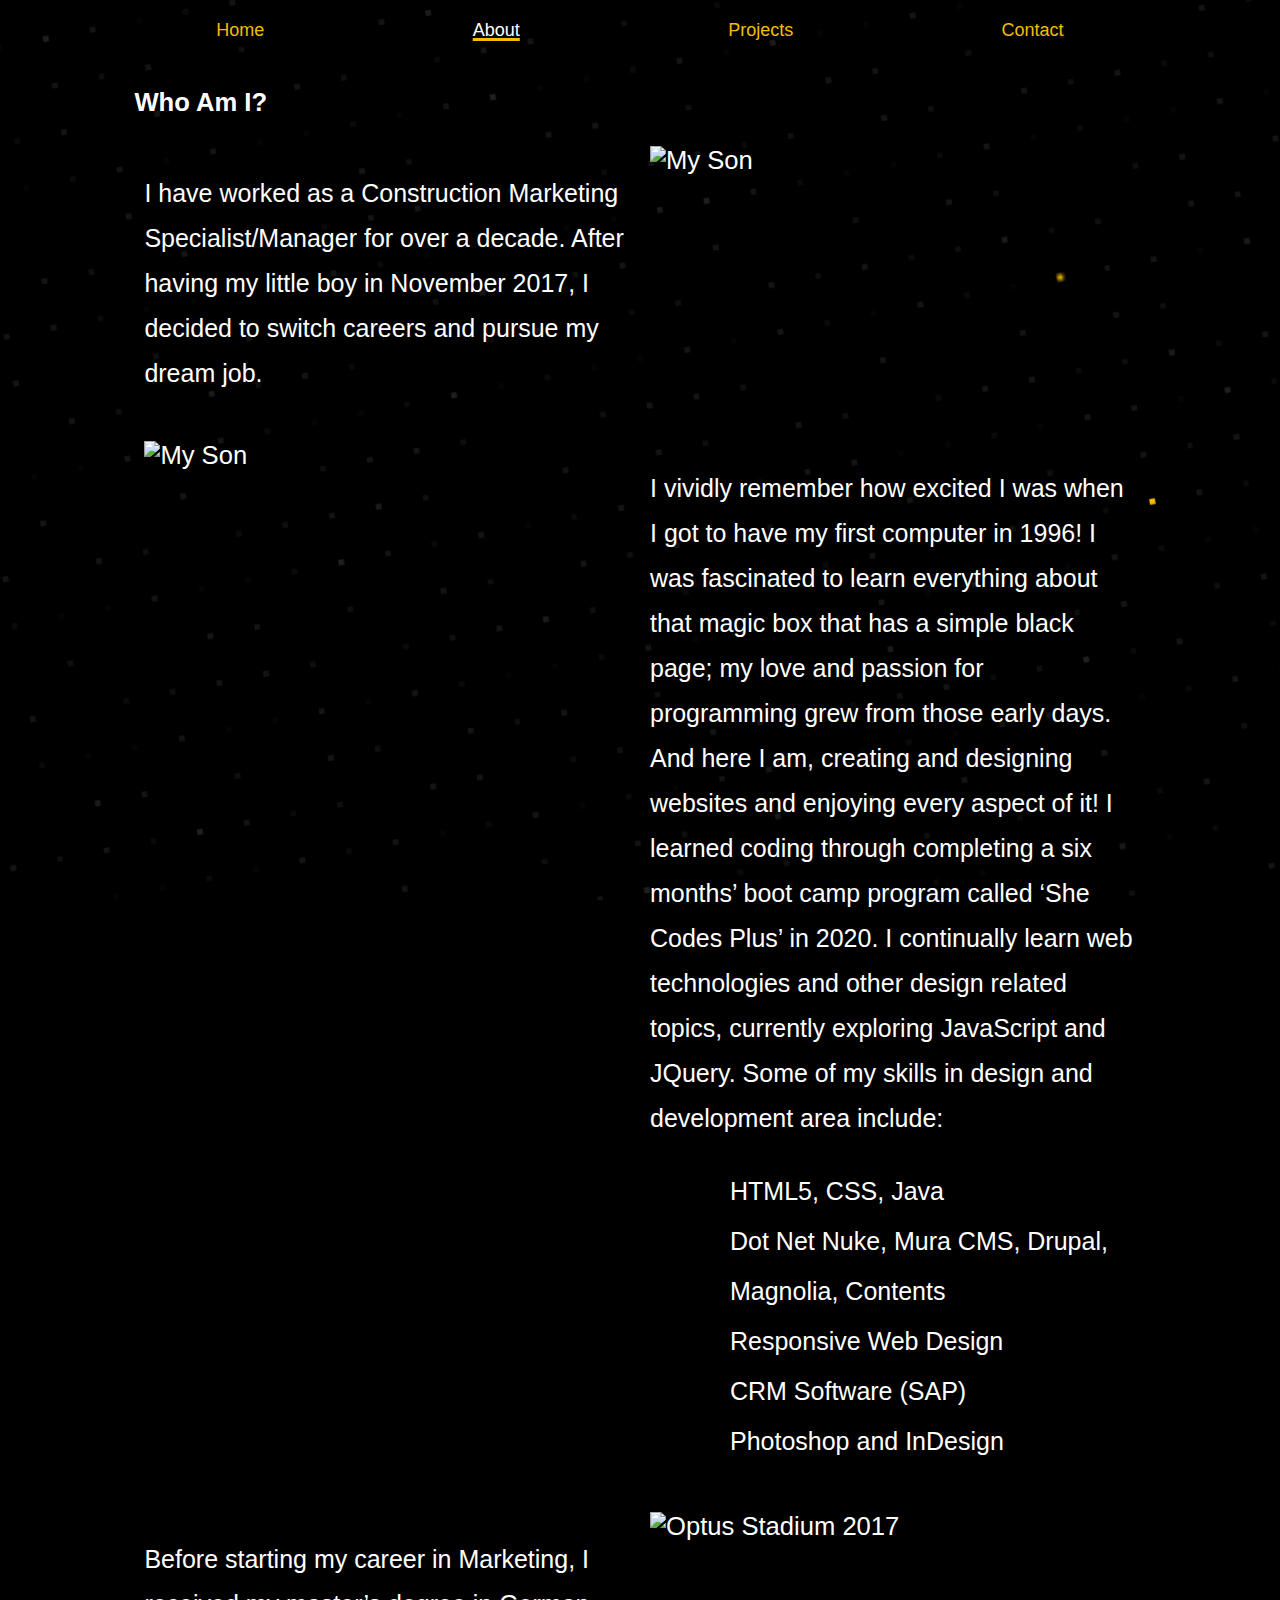
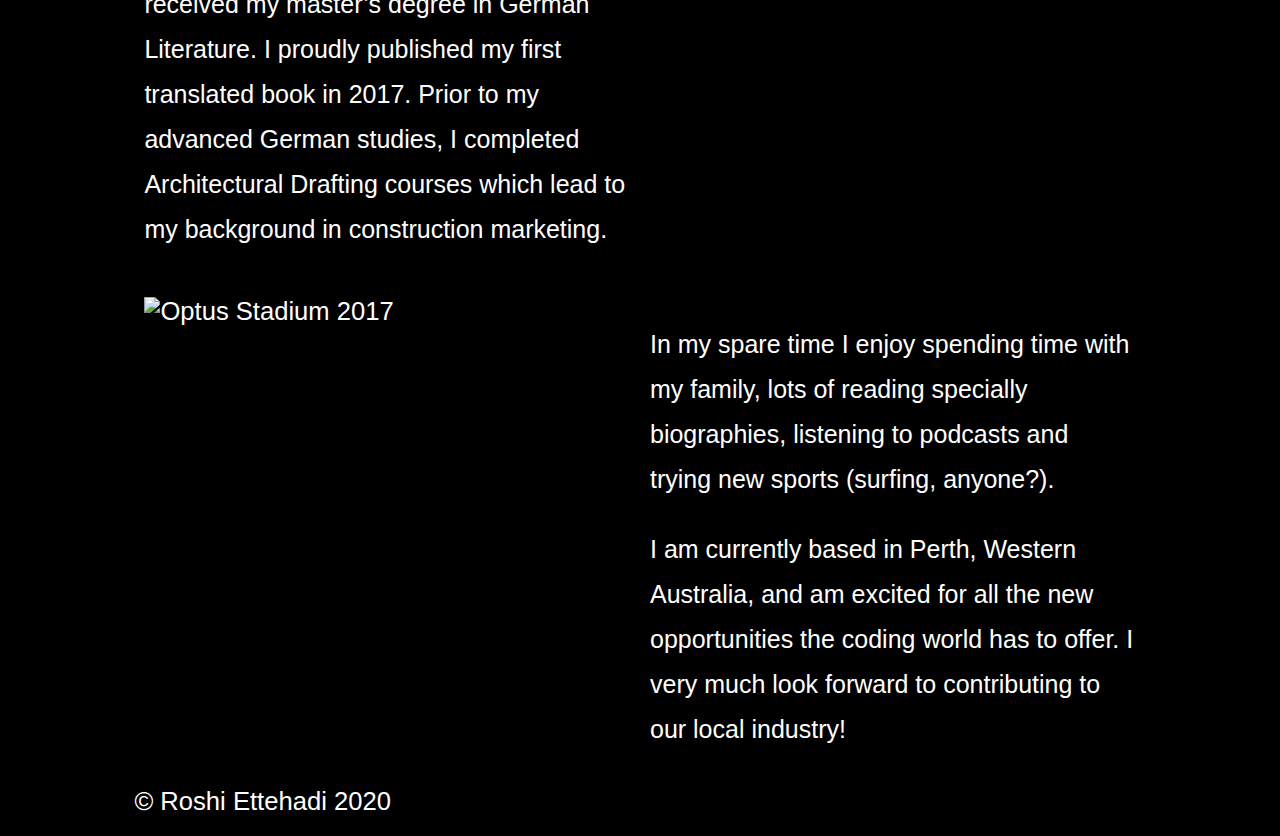
==== About Me.html @ 468868c0 "footer" ====
<!doctype html>

<html lang="en">
    <head>
        <title>About Me</title>
        <meta charset="utf-8">
        <meta name="viewport" content="width=device-width, initial-scale=1.0">
        <meta name="Keywords" content="HTML, CSS, Webdesign, Roshi, Ettehadi, Roshanak, Roshi Ettehadi">
        <meta name="author"content="Roshi Ettehadi">
        <meta name="About Me" content="About Me">
        <link rel="stylesheet" href="styles.css">
        <link href="https://fonts.googleapis.com/css2?family=Open+Sans:ital@1&display=swap" rel="stylesheet">
        <link rel="shortcut icon" type="image/png" href="images/Favicon.png">
    </head>
    <body>
                <div class="topnav">
                    <a href="index.html">Home</a>
                    <a id="underline" class="active" href="About Me.html">About</a>
                    <a href="Projects.html">Projects</a>
                    <a href="Contact.html">Contact</a>
                </div>
        <div id="Wrapper2">
            <h4> Who Am I?</h4>
            <div class="row">
                <div class="column">
                <p style="line-height: 1.8em;">I have worked as a Construction Marketing Specialist/Manager for over a decade. After having my little boy in November 2017, I decided to switch careers and pursue my dream job.</p>
                </div>
                <div class="column">
                    <img id="images" src="images/RandD.png" alt="My Son">
                </div>
            </div>
            <div class="row" id="reverse">
                <div class="column">
                    <p style="line-height: 1.8em;">I vividly remember how excited I was when I got to have my first computer in 1996! I was fascinated to learn everything about that magic box that has a simple black page; my love and passion for programming grew from those early days. And here I am, creating and designing websites and enjoying every aspect of it!  
                        I learned coding through completing a six months’ boot camp program called ‘She Codes Plus’ in 2020. I continually learn web technologies and other design related topics, currently exploring JavaScript and JQuery. Some of my skills in design and development area include:
                        <ul>
                            <ol>HTML5, CSS, Java </ol>
                            <ol>Dot Net Nuke, Mura CMS, Drupal, Magnolia, Contents</ol>
                            <ol>Responsive Web Design</ol>
                            <ol>CRM Software (SAP)</ol>
                            <ol>Photoshop and InDesign</ol>
                        </ul>
                    </p>
                </div>
                        <div class="column">
                            <img id="images" src="images/Jobsite.png" alt="My Son">
                        </div>
            </div>
                <div class="row">
                    <div class="column">
                    <p style="line-height: 1.8em;"> Before starting my career in Marketing, I received my master’s degree in German Literature. I proudly published my first translated book in 2017. Prior to my advanced German studies, I completed Architectural Drafting courses which lead to my background in construction marketing.</p>
                    </div>
                    <div class="column">    
                    <img id="images" src="images/Jobsite.png" alt="Optus Stadium 2017">
                    </div>
                </div>
                <div class="row" id="reverse">
                    <div class="column">
                        <p style="line-height: 1.8em;">In my spare time I enjoy spending time with my family, lots of reading specially biographies, listening to podcasts and trying new sports (surfing, anyone?).
                        </p>
                        <p style="line-height: 1.8em;">I am currently based in Perth, Western Australia, and am excited for all the new opportunities the coding world has to offer. I very much look forward to contributing to our local industry!
                        </p>
                    </div>
                    <div class="column">
                        <img id="images" src="images/Jobsite.png" alt="Optus Stadium 2017">
                    </div>
        </div>
        <footer>
        © Roshi Ettehadi 2020
        </footer>
    </body>            
</html>
---- styles.css ----
html {
  height: 100%;
  font-size: 2vw;
}

body {
  background-color: #000000;
  background-image: url("data:image/svg+xml,%3Csvg xmlns='http://www.w3.org/2000/svg' viewBox='0 0 2000 1500'%3E%3Cdefs%3E%3Crect stroke='%23000000' stroke-width='0.88' width='1' height='1' id='s'/%3E%3Cpattern id='a' width='3' height='3' patternUnits='userSpaceOnUse' patternTransform='rotate(169 1000 750) scale(74.25) translate(-986.53 -739.9)'%3E%3Cuse fill='%23050505' href='%23s' y='2'/%3E%3Cuse fill='%23050505' href='%23s' x='1' y='2'/%3E%3Cuse fill='%230a0a0a' href='%23s' x='2' y='2'/%3E%3Cuse fill='%230a0a0a' href='%23s'/%3E%3Cuse fill='%230f0f0f' href='%23s' x='2'/%3E%3Cuse fill='%230f0f0f' href='%23s' x='1' y='1'/%3E%3C/pattern%3E%3Cpattern id='b' width='7' height='11' patternUnits='userSpaceOnUse' patternTransform='rotate(169 1000 750) scale(74.25) translate(-986.53 -739.9)'%3E%3Cg fill='%23141414'%3E%3Cuse href='%23s'/%3E%3Cuse href='%23s' y='5' /%3E%3Cuse href='%23s' x='1' y='10'/%3E%3Cuse href='%23s' x='2' y='1'/%3E%3Cuse href='%23s' x='2' y='4'/%3E%3Cuse href='%23s' x='3' y='8'/%3E%3Cuse href='%23s' x='4' y='3'/%3E%3Cuse href='%23s' x='4' y='7'/%3E%3Cuse href='%23s' x='5' y='2'/%3E%3Cuse href='%23s' x='5' y='6'/%3E%3Cuse href='%23s' x='6' y='9'/%3E%3C/g%3E%3C/pattern%3E%3Cpattern id='h' width='5' height='13' patternUnits='userSpaceOnUse' patternTransform='rotate(169 1000 750) scale(74.25) translate(-986.53 -739.9)'%3E%3Cg fill='%23141414'%3E%3Cuse href='%23s' y='5'/%3E%3Cuse href='%23s' y='8'/%3E%3Cuse href='%23s' x='1' y='1'/%3E%3Cuse href='%23s' x='1' y='9'/%3E%3Cuse href='%23s' x='1' y='12'/%3E%3Cuse href='%23s' x='2'/%3E%3Cuse href='%23s' x='2' y='4'/%3E%3Cuse href='%23s' x='3' y='2'/%3E%3Cuse href='%23s' x='3' y='6'/%3E%3Cuse href='%23s' x='3' y='11'/%3E%3Cuse href='%23s' x='4' y='3'/%3E%3Cuse href='%23s' x='4' y='7'/%3E%3Cuse href='%23s' x='4' y='10'/%3E%3C/g%3E%3C/pattern%3E%3Cpattern id='c' width='17' height='13' patternUnits='userSpaceOnUse' patternTransform='rotate(169 1000 750) scale(74.25) translate(-986.53 -739.9)'%3E%3Cg fill='%231a1a1a'%3E%3Cuse href='%23s' y='11'/%3E%3Cuse href='%23s' x='2' y='9'/%3E%3Cuse href='%23s' x='5' y='12'/%3E%3Cuse href='%23s' x='9' y='4'/%3E%3Cuse href='%23s' x='12' y='1'/%3E%3Cuse href='%23s' x='16' y='6'/%3E%3C/g%3E%3C/pattern%3E%3Cpattern id='d' width='19' height='17' patternUnits='userSpaceOnUse' patternTransform='rotate(169 1000 750) scale(74.25) translate(-986.53 -739.9)'%3E%3Cg fill='%23000000'%3E%3Cuse href='%23s' y='9'/%3E%3Cuse href='%23s' x='16' y='5'/%3E%3Cuse href='%23s' x='14' y='2'/%3E%3Cuse href='%23s' x='11' y='11'/%3E%3Cuse href='%23s' x='6' y='14'/%3E%3C/g%3E%3Cg fill='%231f1f1f'%3E%3Cuse href='%23s' x='3' y='13'/%3E%3Cuse href='%23s' x='9' y='7'/%3E%3Cuse href='%23s' x='13' y='10'/%3E%3Cuse href='%23s' x='15' y='4'/%3E%3Cuse href='%23s' x='18' y='1'/%3E%3C/g%3E%3C/pattern%3E%3Cpattern id='e' width='47' height='53' patternUnits='userSpaceOnUse' patternTransform='rotate(169 1000 750) scale(74.25) translate(-986.53 -739.9)'%3E%3Cg fill='%23f4bd00'%3E%3Cuse href='%23s' x='2' y='5'/%3E%3Cuse href='%23s' x='16' y='38'/%3E%3Cuse href='%23s' x='46' y='42'/%3E%3Cuse href='%23s' x='29' y='20'/%3E%3C/g%3E%3C/pattern%3E%3Cpattern id='f' width='59' height='71' patternUnits='userSpaceOnUse' patternTransform='rotate(169 1000 750) scale(74.25) translate(-986.53 -739.9)'%3E%3Cg fill='%23f4bd00'%3E%3Cuse href='%23s' x='33' y='13'/%3E%3Cuse href='%23s' x='27' y='54'/%3E%3Cuse href='%23s' x='55' y='55'/%3E%3C/g%3E%3C/pattern%3E%3Cpattern id='g' width='139' height='97' patternUnits='userSpaceOnUse' patternTransform='rotate(169 1000 750) scale(74.25) translate(-986.53 -739.9)'%3E%3Cg fill='%23f4bd00'%3E%3Cuse href='%23s' x='11' y='8'/%3E%3Cuse href='%23s' x='51' y='13'/%3E%3Cuse href='%23s' x='17' y='73'/%3E%3Cuse href='%23s' x='99' y='57'/%3E%3C/g%3E%3C/pattern%3E%3C/defs%3E%3Crect fill='url(%23a)' width='100%25' height='100%25'/%3E%3Crect fill='url(%23b)' width='100%25' height='100%25'/%3E%3Crect fill='url(%23h)' width='100%25' height='100%25'/%3E%3Crect fill='url(%23c)' width='100%25' height='100%25'/%3E%3Crect fill='url(%23d)' width='100%25' height='100%25'/%3E%3Crect fill='url(%23e)' width='100%25' height='100%25'/%3E%3Crect fill='url(%23f)' width='100%25' height='100%25'/%3E%3Crect fill='url(%23g)' width='100%25' height='100%25'/%3E%3C/svg%3E");
  background-attachment: fixed;
  background-size: cover;
  font-family: sans-serif;
  color: #ffffff;
  margin-top: auto;
  padding-bottom: 20px;
}
.topnav {
  display: flex;
  flex-direction: row;
  justify-content: space-evenly;
  font-size: 2em;
  margin-top: 20px;
  margin-bottom: 20px;
  width: 100%;
}

.topnav {
  overflow: hidden;
}

.topnav a {
  color: #f4bd00;
  text-decoration: none;
  font-size: 1em;
}
.topnav a:hover {
  color: #ffffff;
}

.topnav .active {
  color: #ffffff;
}

h1 {
  font-size: 6em;
  margin-top: 0.4em;
  margin-bottom: 0.4em;
  line-height: 1;
}

h2 {
  font-size: 4em;
  margin-top: 0.4em;
  margin-bottom: 0.4em;
  line-height: 1;
}

h4 {
  font-size: 3em;
  margin-top: 1.9em;
  margin-bottom: 0.4em;
  line-height: 1;
}

#portraitimage {
  width: 340px;
  height: 500px;
}

#underline {
  text-decoration-line: underline;
  text-decoration-style: solid;
  text-decoration-color: #f4bd00;
  text-decoration-thickness: 20%;
}

#headertext {
  text-align: center;
}

#Aboutme {
  margin-left: 200px;
  text-align: left;
  margin-right: 180px;
  font-size: 18px;
}

#footer1 {
  /* background-color: #000000; */
  font-family: Arial, Helvetica, sans-serif;
  color: #ffffff;
  justify-content: space-between;
  font-size: 1.2em;
  bottom: 0px;
  position: fixed;
  /* margin: 20px 0px 20px; */
  width: 100%;
  text-align: center;
  display: flex;
  position: fixed;
  padding: 0.75rem;
  bottom: 0;
}

body #Wrapper {
  display: flex;
  flex-direction: column-reverse;
  width: 100%;
  text-align: center;
  position: fixed;
}

body #Wrapper2 {
  width: 80%;
  text-align: left;
  margin-left: 10%;
  padding-right: 40px;
}

body #Wrapper3 {
  width: 80%;
  text-align: left;
  margin-left: 10%;
  padding-right: 40px;
}

.column {
  flex: 100%;
  padding: 10px;
  height: auto;
}

p {
  font-size: 14px;
}
.row {
  display: flex;
  flex-direction: column-reverse;
  clear: both;
}
#images {
  width: 180px;
  margin-left: 50px;
}
ol {
  font-size: 14px;
  line-height: 1.5em;
}

#projects {
  width: 290px;
}

@media only screen and (min-width: 767px) {
  .topnav {
    font-size: 18px;
  }
  body #Wrapper3 {
    width: 80%;
    text-align: left;
    margin-left: 10%;
    padding-right: 40px;
  }
  .row {
    display: flex;
    flex-direction: row;
    clear: both;
  }
  h4 {
    font-size: 2.5em;
    margin-top: 1.9em;
    margin-bottom: 0.8em;
    line-height: 1;
  }
  body #Wrapper2 {
    width: 80%;
    text-align: left;
    margin-left: 10%;
    padding-right: 40px;
  }
  p {
    font-size: 23px;
  }
  ol {
    font-size: 23px;
    line-height: 1.8em;
  }
  #reverse {
    flex-direction: row-reverse;
  }
  body #Wrapper {
    display: flex;
    flex-direction: row;
    width: 90%;
    text-align: center;
    position: fixed;
    margin-left: 10%;
  }
  #portraitimage {
    width: 460px;
    height: 550px;
  }
  h1 {
    font-size: 3em;
    margin-top: 0.4em;
    margin-bottom: 0.4em;
    line-height: 1;
    text-align: left;
  }
  h2 {
    font-size: 2em;
    margin-top: 0.4em;
    margin-bottom: 0.4em;
    line-height: 1;
    text-align: left;
  }
  #images {
    width: 300px;
    margin-left: 0px;
  }

  #projects {
    width: 400px;
  }
}
@media only screen and (min-width: 1000px) {
  .topnav {
    font-size: 18px;
  }
  body #Wrapper3 {
    width: 100%;
    text-align: left;
    margin-left: 10%;
    padding-right: 40px;
  }
  .row {
    display: flex;
    flex-direction: row;
    clear: both;
  }
  h4 {
    font-size: 1em;
    margin-top: 1.9em;
    margin-bottom: 0.8em;
    line-height: 1;
  }
  body #Wrapper2 {
    width: 80%;
    text-align: left;
    margin-left: 10%;
    padding-right: 40px;
  }
  p {
    font-size: 25px;
  }
  ol {
    font-size: 25px;
    line-height: 2em;
  }
  #reverse {
    flex-direction: row-reverse;
  }
  body #Wrapper {
    display: flex;
    flex-direction: row;
    width: 90%;
    text-align: center;
    position: fixed;
    margin-left: 10%;
  }
  #portraitimage {
    width: 480px;
    height: 850px;
  }
  h1 {
    font-size: 3em;
    margin-top: 0.4em;
    margin-bottom: 0.4em;
    line-height: 1;
    text-align: left;
    margin-right: -10px;
  }
  h2 {
    font-size: 2em;
    margin-top: 0.4em;
    margin-bottom: 0.4em;
    line-height: 1;
    text-align: left;
    margin-right: -10px;
  }
  #images {
    width: 500px;
  }
  #projects {
    width: 450px;
  }
}
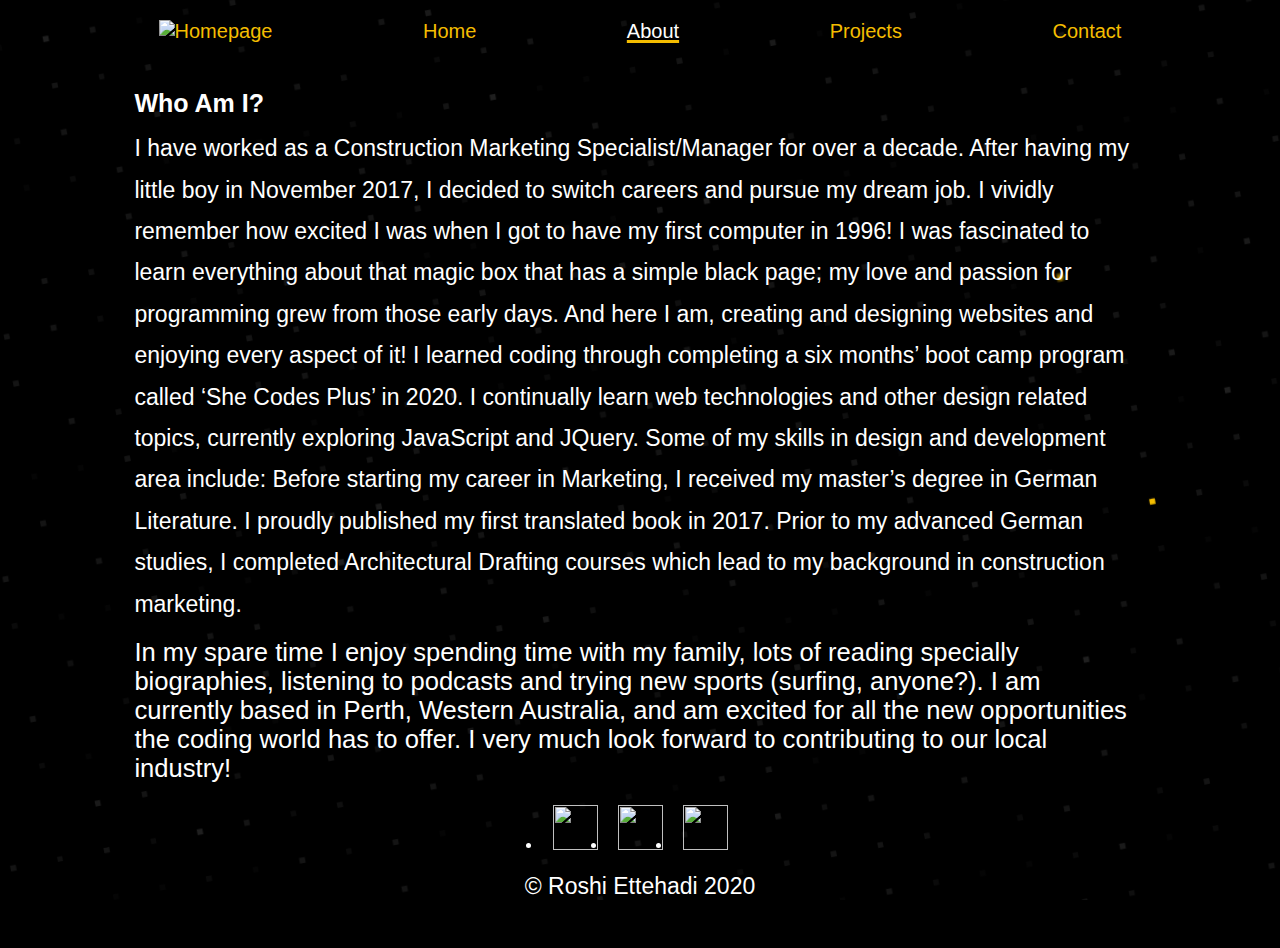
==== commit b7538ae2: "updated the bigger size media" ====
--- a/About Me.html
+++ b/About Me.html
@@ -13,60 +13,41 @@
         <link rel="shortcut icon" type="image/png" href="images/Favicon.png">
     </head>
     <body>
-                <div class="topnav">
-                    <a href="index.html">Home</a>
-                    <a id="underline" class="active" href="About Me.html">About</a>
-                    <a href="Projects.html">Projects</a>
-                    <a href="Contact.html">Contact</a>
-                </div>
-        <div id="Wrapper2">
+        <nav class="topnav">
+            <a href="index.html"><img id="logo" src="images/Roshi Logo.png" alt="Homepage">
+            </a>
+            <a href="index.html">Home</a>
+            <a id="underline" class="active" href="About Me.html">About</a>
+            <a href="Projects.html">Projects</a>
+            <a href="Contact.html">Contact</a>
+        </nav>
+        <div id="Wrapper1">
             <h4> Who Am I?</h4>
-            <div class="row">
-                <div class="column">
-                <p style="line-height: 1.8em;">I have worked as a Construction Marketing Specialist/Manager for over a decade. After having my little boy in November 2017, I decided to switch careers and pursue my dream job.</p>
-                </div>
-                <div class="column">
-                    <img id="images" src="images/RandD.png" alt="My Son">
-                </div>
-            </div>
-            <div class="row" id="reverse">
-                <div class="column">
-                    <p style="line-height: 1.8em;">I vividly remember how excited I was when I got to have my first computer in 1996! I was fascinated to learn everything about that magic box that has a simple black page; my love and passion for programming grew from those early days. And here I am, creating and designing websites and enjoying every aspect of it!  
-                        I learned coding through completing a six months’ boot camp program called ‘She Codes Plus’ in 2020. I continually learn web technologies and other design related topics, currently exploring JavaScript and JQuery. Some of my skills in design and development area include:
-                        <ul>
-                            <ol>HTML5, CSS, Java </ol>
-                            <ol>Dot Net Nuke, Mura CMS, Drupal, Magnolia, Contents</ol>
-                            <ol>Responsive Web Design</ol>
-                            <ol>CRM Software (SAP)</ol>
-                            <ol>Photoshop and InDesign</ol>
-                        </ul>
-                    </p>
-                </div>
-                        <div class="column">
-                            <img id="images" src="images/Jobsite.png" alt="My Son">
-                        </div>
-            </div>
-                <div class="row">
-                    <div class="column">
-                    <p style="line-height: 1.8em;"> Before starting my career in Marketing, I received my master’s degree in German Literature. I proudly published my first translated book in 2017. Prior to my advanced German studies, I completed Architectural Drafting courses which lead to my background in construction marketing.</p>
-                    </div>
-                    <div class="column">    
-                    <img id="images" src="images/Jobsite.png" alt="Optus Stadium 2017">
-                    </div>
-                </div>
-                <div class="row" id="reverse">
-                    <div class="column">
-                        <p style="line-height: 1.8em;">In my spare time I enjoy spending time with my family, lots of reading specially biographies, listening to podcasts and trying new sports (surfing, anyone?).
-                        </p>
-                        <p style="line-height: 1.8em;">I am currently based in Perth, Western Australia, and am excited for all the new opportunities the coding world has to offer. I very much look forward to contributing to our local industry!
-                        </p>
-                    </div>
-                    <div class="column">
-                        <img id="images" src="images/Jobsite.png" alt="Optus Stadium 2017">
-                    </div>
+            <p style="line-height: 1.8em;">I have worked as a Construction Marketing Specialist/Manager for over a decade. After having my little boy in November 2017, I decided to switch careers and pursue my dream job.
+            I vividly remember how excited I was when I got to have my first computer in 1996! I was fascinated to learn everything about that magic box that has a simple black page; my love and passion for programming grew from those early days. And here I am, creating and designing websites and enjoying every aspect of it!  
+            I learned coding through completing a six months’ boot camp program called ‘She Codes Plus’ in 2020. I continually learn web technologies and other design related topics, currently exploring JavaScript and JQuery. Some of my skills in design and development area include:
+                        <!-- <div id="list">
+                            <ul>
+                                <ol>HTML5, CSS, Java </ol>
+                                <ol>Dot Net Nuke, Mura CMS, Drupal, Magnolia, Contents</ol>
+                                <ol>Responsive Web Design</ol>
+                                <ol>CRM Software (SAP)</ol>
+                                <ol>Photoshop and InDesign</ol>
+                            </ul>    
+                        </div> -->
+            Before starting my career in Marketing, I received my master’s degree in German Literature. I proudly published my first translated book in 2017. Prior to my advanced German studies, I completed Architectural Drafting courses which lead to my background in construction marketing.</p>
+            In my spare time I enjoy spending time with my family, lots of reading specially biographies, listening to podcasts and trying new sports (surfing, anyone?).
+            I am currently based in Perth, Western Australia, and am excited for all the new opportunities the coding world has to offer. I very much look forward to contributing to our local industry!
+            </p>
         </div>
-        <footer>
-        © Roshi Ettehadi 2020
+        <footer id="footer1">
+            <ul id= "socials">
+                <li><a href ="https://www.linkedin.com/in/roshi-ettehadi-7222a7119/?originalSubdomain=au" alt ="Linkedin."> <img src="images/linkedin.png"></a>
+                </li>
+                <li><a href="https://github.com/RoshiEttehadi" alt="Github"> <img src="images/github.png"></a></li>
+                <li><a href = "https://www.facebook.com/roshanak.ettehadi" alt ="Facebook"><img src ="images/FB.png"></a></li>
+            </ul>
+            <p>© Roshi Ettehadi 2020</p>
         </footer>
     </body>            
 </html>--- a/styles.css
+++ b/styles.css
@@ -10,17 +10,22 @@
   background-size: cover;
   font-family: sans-serif;
   color: #ffffff;
-  margin-top: auto;
-  padding-bottom: 20px;
-}
+  /* margin-top: auto; */
+}
+
 .topnav {
   display: flex;
   flex-direction: row;
   justify-content: space-evenly;
-  font-size: 2em;
+  font-size: 20px;
   margin-top: 20px;
-  margin-bottom: 20px;
   width: 100%;
+}
+
+#logo {
+  margin-top: -15px;
+  width: 70px;
+  height: 70px;
 }
 
 .topnav {
@@ -30,7 +35,6 @@
 .topnav a {
   color: #f4bd00;
   text-decoration: none;
-  font-size: 1em;
 }
 .topnav a:hover {
   color: #ffffff;
@@ -41,29 +45,101 @@
 }
 
 h1 {
-  font-size: 6em;
+  font-size: 80px;
+  margin-top: 0.2em;
+  margin-bottom: 0.4em;
+  line-height: 1;
+  text-align: left;
+}
+
+h2 {
+  font-size: 60px;
   margin-top: 0.4em;
   margin-bottom: 0.4em;
   line-height: 1;
-}
-
-h2 {
-  font-size: 4em;
-  margin-top: 0.4em;
-  margin-bottom: 0.4em;
-  line-height: 1;
+  text-align: left;
+}
+
+body #Wrapper2 {
+  display: flex;
+  justify-content: space-between;
+  width: 100%;
+  text-align: left;
+  margin-left: 10%;
+}
+
+#portraitimage {
+  width: 490px;
+  height: 650px;
+  align-items: right;
+}
+
+#headertext {
+  margin-left: 50px;
+}
+
+h3 {
+  flex-wrap: wrap;
+  /* margin-top: 0.5em; */
+  color: #fdfffcff;
+  text-align: left;
+  font-size: 22px;
+  /* margin-bottom: 1.5em;
+  padding-bottom: 2em; */
+}
+body #Wrapper1 {
+  width: 80%;
+  text-align: left;
+  margin-left: 10%;
+  padding-right: 40px;
+}
+
+#reverse {
+  flex-direction: row-reverse;
+}
+.row {
+  display: flex;
+  flex-direction: row;
+  clear: both;
+}
+
+.column {
+  flex: 100%;
+  padding: 10px;
+  height: auto;
+  font-size: 23px;
+}
+
+p {
+  font-size: 23px;
+  margin: 12.6px 0;
+  /* margin-bottom: -100px; */
+}
+
+#list {
+  font-size: 23px;
+}
+
+ul {
+  margin: 0;
+  padding: 0;
 }
 
 h4 {
-  font-size: 3em;
+  font-size: 25px;
   margin-top: 1.9em;
   margin-bottom: 0.4em;
   line-height: 1;
 }
 
-#portraitimage {
-  width: 340px;
-  height: 500px;
+h5 {
+  flex-wrap: wrap;
+  margin-top: 0em;
+  color: #fdfffcff;
+  text-align: center;
+  font-size: 23px;
+  margin-bottom: 2em;
+  padding-bottom: 2em;
 }
 
 #underline {
@@ -73,10 +149,6 @@
   text-decoration-thickness: 20%;
 }
 
-#headertext {
-  text-align: center;
-}
-
 #Aboutme {
   margin-left: 200px;
   text-align: left;
@@ -85,31 +157,16 @@
 }
 
 #footer1 {
-  /* background-color: #000000; */
   font-family: Arial, Helvetica, sans-serif;
   color: #ffffff;
-  justify-content: space-between;
-  font-size: 1.2em;
-  bottom: 0px;
-  position: fixed;
-  /* margin: 20px 0px 20px; */
-  width: 100%;
+  padding-bottom: 2em;
+  font-size: 0.7em;
   text-align: center;
+  padding-top: -8em;
+}
+
+body #Wrapper2 {
   display: flex;
-  position: fixed;
-  padding: 0.75rem;
-  bottom: 0;
-}
-
-body #Wrapper {
-  display: flex;
-  flex-direction: column-reverse;
-  width: 100%;
-  text-align: center;
-  position: fixed;
-}
-
-body #Wrapper2 {
   width: 80%;
   text-align: left;
   margin-left: 10%;
@@ -121,176 +178,360 @@
   text-align: left;
   margin-left: 10%;
   padding-right: 40px;
-}
-
-.column {
-  flex: 100%;
-  padding: 10px;
-  height: auto;
-}
-
-p {
-  font-size: 14px;
-}
-.row {
-  display: flex;
-  flex-direction: column-reverse;
-  clear: both;
-}
+  margin-top: -1em;
+}
+
 #images {
   width: 180px;
   margin-left: 50px;
 }
+
+#images:focus {
+  position: relative;
+  z-index: 2;
+}
+
+#images:hover,
+#images:focus #images {
+  -webkit-transform: scale(1.2);
+  transform: scale(1.2);
+  opacity: 0.5;
+}
+
 ol {
   font-size: 14px;
   line-height: 1.5em;
 }
 
 #projects {
-  width: 290px;
-}
-
-@media only screen and (min-width: 767px) {
+  display: block;
+  width: 250px;
+  -webkit-transition: ease-in-out;
+  width: 100%;
+  border-radius: 8px;
+}
+
+#projects:focus {
+  position: relative;
+  z-index: 2;
+}
+
+#projects:hover,
+#projects:focus #projects {
+  -webkit-transform: scale(1.2);
+  transform: scale(1.2);
+  opacity: 0.5;
+}
+
+#socials {
+  display: flex;
+  justify-content: center;
+  margin-bottom: 0;
+  margin-top: 0em;
+  margin-left: 0px;
+  align-items: center;
+}
+
+#socials img {
+  width: 45px;
+  height: 45px;
+  margin: 10px;
+  bottom: 0px;
+}
+
+form {
+  display: flex;
+  flex-direction: column;
+  align-items: center;
+  margin-top: -60px;
+  width: 100%;
+}
+
+.form-item {
+  display: block;
+  text-align: center;
+  margin-bottom: 10px;
+  width: 100%;
+}
+
+input,
+textarea {
+  font-size: 1em;
+  border-radius: 3px;
+  width: 30%;
+  padding: 0.1em;
+  margin-bottom: 0.3em;
+  background: #ffffff;
+  color: black;
+}
+
+input {
+  background: #ffffff;
+}
+
+label {
+  display: block;
+  margin-bottom: 5px;
+  font-size: 23px;
+  letter-spacing: 1px;
+}
+
+button {
+  background-color: #000000;
+  border: solid;
+  color: #f4bd00;
+  font-size: 23px;
+  padding: 7px 30px;
+  margin-bottom: 5px;
+}
+
+header {
+  margin: 0px;
+}
+
+#Content {
+  /* margin-left: 30px; */
+  text-align: center;
+  /* margin-right: 60px; */
+  width: 100%;
+  margin-top: 1em;
+}
+
+@media only screen and (max-width: 1200px) {
+}
+
+@media only screen and (max-width: 900px) {
+}
+
+@media only screen and (max-width: 750px) {
+}
+
+@media only screen and (max-width: 600px) {
+}
+
+@media only screen and (max-width: 480px) {
   .topnav {
-    font-size: 18px;
-  }
-  body #Wrapper3 {
+    font-size: 20px;
+    margin-top: 20px;
+  }
+
+  #logo {
+    margin-top: -15px;
+    width: 70px;
+    height: 70px;
+  }
+
+  h1 {
+    font-size: 80px;
+    margin-top: 0.2em;
+    margin-bottom: 0.4em;
+    line-height: 1;
+    text-align: left;
+  }
+
+  h2 {
+    font-size: 60px;
+    margin-top: 0.4em;
+    margin-bottom: 0.4em;
+    line-height: 1;
+    text-align: left;
+  }
+
+  body #Wrapper2 {
+    display: flex;
+    justify-content: space-between;
+    width: 100%;
+    text-align: left;
+    margin-left: 10%;
+  }
+
+  #portraitimage {
+    width: 490px;
+    height: 650px;
+    align-items: right;
+  }
+
+  #headertext {
+    margin-left: 50px;
+  }
+
+  h3 {
+    flex-wrap: wrap;
+    text-align: left;
+    font-size: 22px;
+  }
+  body #Wrapper1 {
     width: 80%;
     text-align: left;
     margin-left: 10%;
     padding-right: 40px;
+  }
+
+  #reverse {
+    flex-direction: row-reverse;
   }
   .row {
     display: flex;
     flex-direction: row;
     clear: both;
   }
+
+  .column {
+    flex: 100%;
+    padding: 10px;
+    height: auto;
+    font-size: 23px;
+  }
+
+  p {
+    font-size: 23px;
+    margin: 12.6px 0;
+  }
+
+  #list {
+    font-size: 23px;
+  }
+
+  ul {
+    margin: 0;
+    padding: 0;
+  }
+
   h4 {
-    font-size: 2.5em;
+    font-size: 25px;
     margin-top: 1.9em;
-    margin-bottom: 0.8em;
+    margin-bottom: 0.4em;
     line-height: 1;
   }
+
+  h5 {
+    flex-wrap: wrap;
+    margin-top: 0em;
+    color: #fdfffcff;
+    text-align: center;
+    font-size: 23px;
+    margin-bottom: 2em;
+    padding-bottom: 2em;
+  }
+
+  #Aboutme {
+    margin-left: 200px;
+    text-align: left;
+    margin-right: 180px;
+    font-size: 18px;
+  }
+
+  #footer1 {
+    font-family: Arial, Helvetica, sans-serif;
+    color: #ffffff;
+    padding-bottom: 2em;
+    font-size: 0.7em;
+    text-align: center;
+    padding-top: -8em;
+  }
+
   body #Wrapper2 {
+    display: flex;
     width: 80%;
     text-align: left;
     margin-left: 10%;
     padding-right: 40px;
   }
-  p {
-    font-size: 23px;
-  }
-  ol {
-    font-size: 23px;
-    line-height: 1.8em;
-  }
-  #reverse {
-    flex-direction: row-reverse;
-  }
-  body #Wrapper {
-    display: flex;
-    flex-direction: row;
-    width: 90%;
-    text-align: center;
-    position: fixed;
-    margin-left: 10%;
-  }
-  #portraitimage {
-    width: 460px;
-    height: 550px;
-  }
-  h1 {
-    font-size: 3em;
-    margin-top: 0.4em;
-    margin-bottom: 0.4em;
-    line-height: 1;
-    text-align: left;
-  }
-  h2 {
-    font-size: 2em;
-    margin-top: 0.4em;
-    margin-bottom: 0.4em;
-    line-height: 1;
-    text-align: left;
-  }
-  #images {
-    width: 300px;
-    margin-left: 0px;
-  }
-
-  #projects {
-    width: 400px;
-  }
-}
-@media only screen and (min-width: 1000px) {
-  .topnav {
-    font-size: 18px;
-  }
+
   body #Wrapper3 {
-    width: 100%;
+    width: 80%;
     text-align: left;
     margin-left: 10%;
     padding-right: 40px;
-  }
-  .row {
+    margin-top: -1em;
+  }
+
+  #images {
+    width: 180px;
+    margin-left: 50px;
+  }
+
+  ol {
+    font-size: 14px;
+    line-height: 1.5em;
+  }
+
+  #projects {
+    display: block;
+    width: 250px;
+    -webkit-transition: ease-in-out;
+    width: 100%;
+    border-radius: 8px;
+  }
+  #socials {
     display: flex;
-    flex-direction: row;
-    clear: both;
-  }
-  h4 {
+    justify-content: center;
+    margin-bottom: 0;
+    margin-top: 0em;
+    margin-left: 0px;
+    align-items: center;
+  }
+
+  #socials img {
+    width: 45px;
+    height: 45px;
+    margin: 10px;
+    bottom: 0px;
+  }
+
+  form {
+    display: flex;
+    flex-direction: column;
+    align-items: center;
+    margin-top: -60px;
+    width: 100%;
+  }
+
+  .form-item {
+    display: block;
+    text-align: center;
+    margin-bottom: 10px;
+    width: 100%;
+  }
+
+  input,
+  textarea {
     font-size: 1em;
-    margin-top: 1.9em;
-    margin-bottom: 0.8em;
-    line-height: 1;
-  }
-  body #Wrapper2 {
-    width: 80%;
-    text-align: left;
-    margin-left: 10%;
-    padding-right: 40px;
-  }
-  p {
-    font-size: 25px;
-  }
-  ol {
-    font-size: 25px;
-    line-height: 2em;
-  }
-  #reverse {
-    flex-direction: row-reverse;
-  }
-  body #Wrapper {
-    display: flex;
-    flex-direction: row;
-    width: 90%;
+    border-radius: 3px;
+    width: 30%;
+    padding: 0.1em;
+    margin-bottom: 0.3em;
+    background: #ffffff;
+    color: black;
+  }
+
+  input {
+    background: #ffffff;
+  }
+
+  label {
+    display: block;
+    margin-bottom: 5px;
+    font-size: 23px;
+    letter-spacing: 1px;
+  }
+
+  button {
+    background-color: #000000;
+    border: solid;
+    color: #f4bd00;
+    font-size: 23px;
+    padding: 7px 30px;
+    margin-bottom: 5px;
+  }
+
+  header {
+    margin: 0px;
+  }
+
+  #Content {
     text-align: center;
-    position: fixed;
-    margin-left: 10%;
-  }
-  #portraitimage {
-    width: 480px;
-    height: 850px;
-  }
-  h1 {
-    font-size: 3em;
-    margin-top: 0.4em;
-    margin-bottom: 0.4em;
-    line-height: 1;
-    text-align: left;
-    margin-right: -10px;
-  }
-  h2 {
-    font-size: 2em;
-    margin-top: 0.4em;
-    margin-bottom: 0.4em;
-    line-height: 1;
-    text-align: left;
-    margin-right: -10px;
-  }
-  #images {
-    width: 500px;
-  }
-  #projects {
-    width: 450px;
-  }
-}
+    width: 100%;
+    margin-top: 1em;
+  }
+}
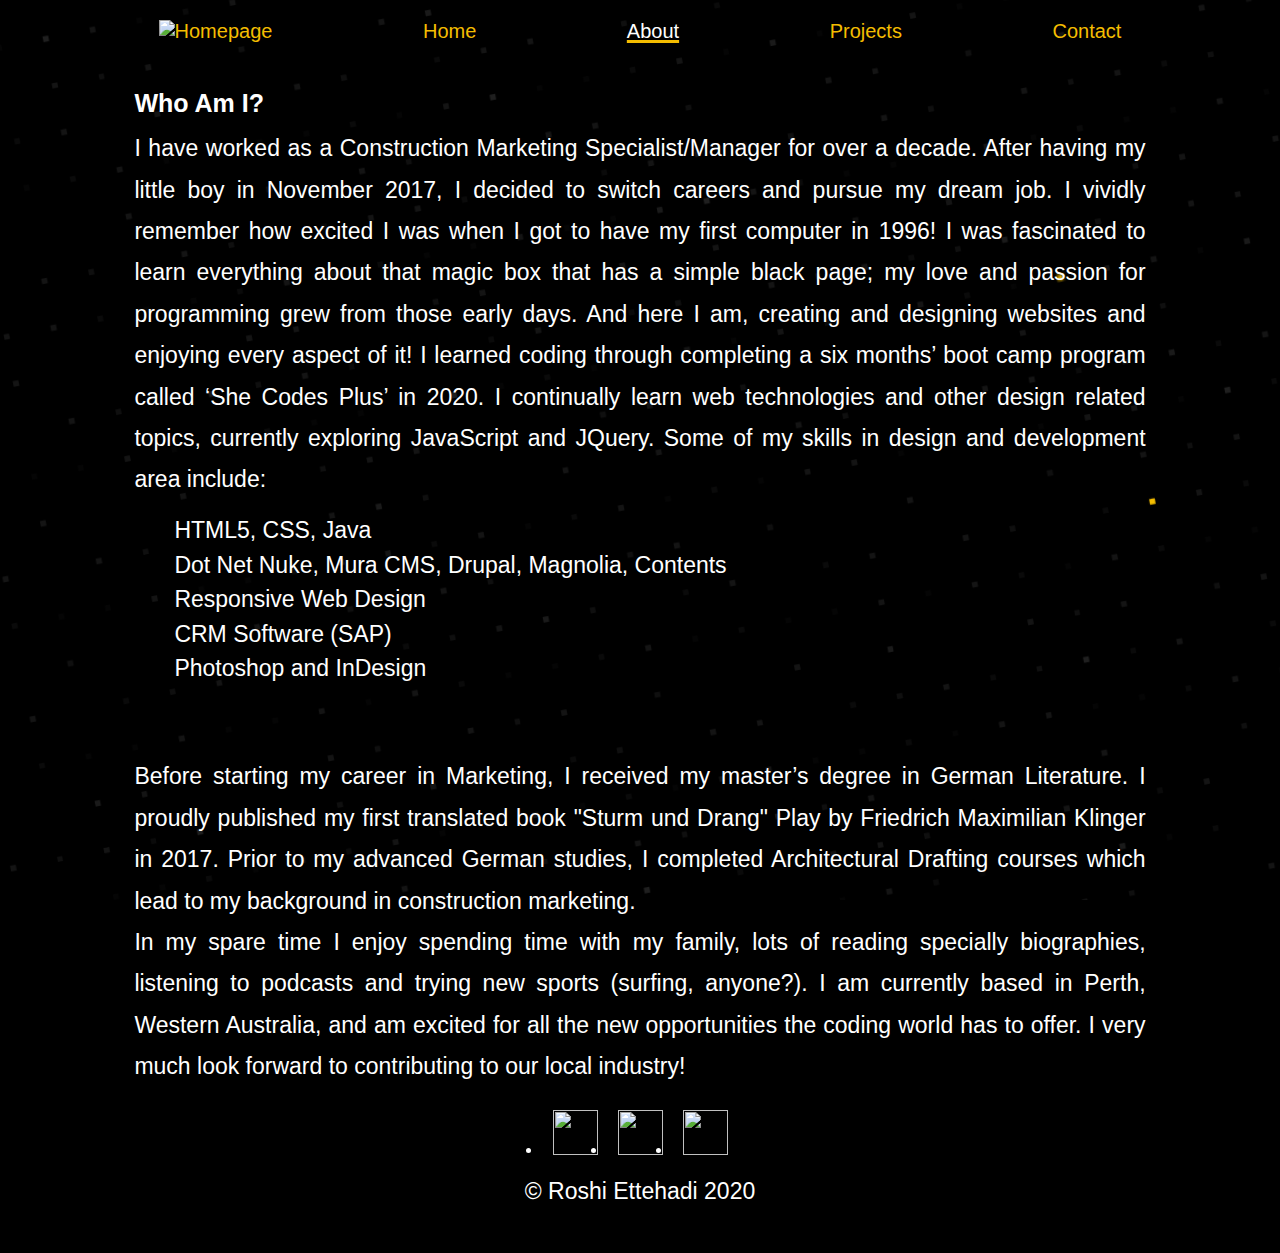
==== commit c19ec5dd: "Updated Media queries" ====
--- a/About Me.html
+++ b/About Me.html
@@ -25,8 +25,8 @@
             <h4> Who Am I?</h4>
             <p style="line-height: 1.8em;">I have worked as a Construction Marketing Specialist/Manager for over a decade. After having my little boy in November 2017, I decided to switch careers and pursue my dream job.
             I vividly remember how excited I was when I got to have my first computer in 1996! I was fascinated to learn everything about that magic box that has a simple black page; my love and passion for programming grew from those early days. And here I am, creating and designing websites and enjoying every aspect of it!  
-            I learned coding through completing a six months’ boot camp program called ‘She Codes Plus’ in 2020. I continually learn web technologies and other design related topics, currently exploring JavaScript and JQuery. Some of my skills in design and development area include:
-                        <!-- <div id="list">
+            I learned coding through completing a six months’ boot camp program called ‘She Codes Plus’ in 2020. I continually learn web technologies and other design related topics, currently exploring JavaScript and JQuery. Some of my skills in design and development area include:</p>
+                        <div id="list">
                             <ul>
                                 <ol>HTML5, CSS, Java </ol>
                                 <ol>Dot Net Nuke, Mura CMS, Drupal, Magnolia, Contents</ol>
@@ -34,8 +34,10 @@
                                 <ol>CRM Software (SAP)</ol>
                                 <ol>Photoshop and InDesign</ol>
                             </ul>    
-                        </div> -->
-            Before starting my career in Marketing, I received my master’s degree in German Literature. I proudly published my first translated book in 2017. Prior to my advanced German studies, I completed Architectural Drafting courses which lead to my background in construction marketing.</p>
+                        </div>
+            <br>
+            <br>
+            <p style="line-height: 1.8em;">Before starting my career in Marketing, I received my master’s degree in German Literature. I proudly published my first translated book "Sturm und Drang" Play by Friedrich Maximilian Klinger in 2017. Prior to my advanced German studies, I completed Architectural Drafting courses which lead to my background in construction marketing.<br>
             In my spare time I enjoy spending time with my family, lots of reading specially biographies, listening to podcasts and trying new sports (surfing, anyone?).
             I am currently based in Perth, Western Australia, and am excited for all the new opportunities the coding world has to offer. I very much look forward to contributing to our local industry!
             </p>
@@ -47,7 +49,7 @@
                 <li><a href="https://github.com/RoshiEttehadi" alt="Github"> <img src="images/github.png"></a></li>
                 <li><a href = "https://www.facebook.com/roshanak.ettehadi" alt ="Facebook"><img src ="images/FB.png"></a></li>
             </ul>
-            <p>© Roshi Ettehadi 2020</p>
+            <p style="text-align:center">© Roshi Ettehadi 2020</p>
         </footer>
     </body>            
 </html>--- a/styles.css
+++ b/styles.css
@@ -10,7 +10,6 @@
   background-size: cover;
   font-family: sans-serif;
   color: #ffffff;
-  /* margin-top: auto; */
 }
 
 .topnav {
@@ -63,14 +62,14 @@
 body #Wrapper2 {
   display: flex;
   justify-content: space-between;
-  width: 100%;
+  width: 80%;
   text-align: left;
   margin-left: 10%;
 }
 
 #portraitimage {
-  width: 490px;
-  height: 650px;
+  width: 398px;
+  height: 492px;
   align-items: right;
 }
 
@@ -80,13 +79,11 @@
 
 h3 {
   flex-wrap: wrap;
-  /* margin-top: 0.5em; */
   color: #fdfffcff;
   text-align: left;
   font-size: 22px;
-  /* margin-bottom: 1.5em;
-  padding-bottom: 2em; */
-}
+}
+
 body #Wrapper1 {
   width: 80%;
   text-align: left;
@@ -113,11 +110,7 @@
 p {
   font-size: 23px;
   margin: 12.6px 0;
-  /* margin-bottom: -100px; */
-}
-
-#list {
-  font-size: 23px;
+  text-align: justify;
 }
 
 ul {
@@ -149,13 +142,6 @@
   text-decoration-thickness: 20%;
 }
 
-#Aboutme {
-  margin-left: 200px;
-  text-align: left;
-  margin-right: 180px;
-  font-size: 18px;
-}
-
 #footer1 {
   font-family: Arial, Helvetica, sans-serif;
   color: #ffffff;
@@ -165,14 +151,6 @@
   padding-top: -8em;
 }
 
-body #Wrapper2 {
-  display: flex;
-  width: 80%;
-  text-align: left;
-  margin-left: 10%;
-  padding-right: 40px;
-}
-
 body #Wrapper3 {
   width: 80%;
   text-align: left;
@@ -199,7 +177,7 @@
 }
 
 ol {
-  font-size: 14px;
+  font-size: 23px;
   line-height: 1.5em;
 }
 
@@ -283,6 +261,12 @@
   font-size: 23px;
   padding: 7px 30px;
   margin-bottom: 5px;
+  cursor: pointer;
+}
+
+button:hover {
+  box-shadow: 0 12px 16px 0 rgba(0, 0, 0, 0.24),
+    0 17px 50px 0 rgba(0, 0, 0, 0.19);
 }
 
 header {
@@ -290,111 +274,51 @@
 }
 
 #Content {
-  /* margin-left: 30px; */
   text-align: center;
-  /* margin-right: 60px; */
   width: 100%;
   margin-top: 1em;
 }
 
+hr {
+  width: 100%;
+  text-align: left;
+  margin-left: 0;
+  border-color: #f4bd00;
+}
+
 @media only screen and (max-width: 1200px) {
 }
 
 @media only screen and (max-width: 900px) {
-}
-
-@media only screen and (max-width: 750px) {
-}
-
-@media only screen and (max-width: 600px) {
-}
-
-@media only screen and (max-width: 480px) {
-  .topnav {
-    font-size: 20px;
-    margin-top: 20px;
-  }
-
-  #logo {
-    margin-top: -15px;
-    width: 70px;
-    height: 70px;
-  }
-
   h1 {
-    font-size: 80px;
-    margin-top: 0.2em;
-    margin-bottom: 0.4em;
-    line-height: 1;
-    text-align: left;
+    font-size: 36px;
   }
 
   h2 {
-    font-size: 60px;
-    margin-top: 0.4em;
-    margin-bottom: 0.4em;
-    line-height: 1;
-    text-align: left;
+    font-size: 32px;
+  }
+
+  #headertext {
+    margin-left: -10px;
   }
 
   body #Wrapper2 {
-    display: flex;
-    justify-content: space-between;
-    width: 100%;
-    text-align: left;
-    margin-left: 10%;
+    width: 90%;
   }
 
   #portraitimage {
-    width: 490px;
-    height: 650px;
-    align-items: right;
-  }
-
-  #headertext {
-    margin-left: 50px;
+    width: 344px;
+    height: 423px;
   }
 
   h3 {
     flex-wrap: wrap;
-    text-align: left;
     font-size: 22px;
   }
-  body #Wrapper1 {
-    width: 80%;
-    text-align: left;
-    margin-left: 10%;
-    padding-right: 40px;
-  }
-
-  #reverse {
-    flex-direction: row-reverse;
-  }
-  .row {
-    display: flex;
-    flex-direction: row;
-    clear: both;
-  }
-
-  .column {
-    flex: 100%;
-    padding: 10px;
-    height: auto;
-    font-size: 23px;
-  }
 
   p {
-    font-size: 23px;
+    font-size: 19px;
     margin: 12.6px 0;
-  }
-
-  #list {
-    font-size: 23px;
-  }
-
-  ul {
-    margin: 0;
-    padding: 0;
   }
 
   h4 {
@@ -405,37 +329,7 @@
   }
 
   h5 {
-    flex-wrap: wrap;
-    margin-top: 0em;
-    color: #fdfffcff;
-    text-align: center;
-    font-size: 23px;
-    margin-bottom: 2em;
-    padding-bottom: 2em;
-  }
-
-  #Aboutme {
-    margin-left: 200px;
-    text-align: left;
-    margin-right: 180px;
-    font-size: 18px;
-  }
-
-  #footer1 {
-    font-family: Arial, Helvetica, sans-serif;
-    color: #ffffff;
-    padding-bottom: 2em;
-    font-size: 0.7em;
-    text-align: center;
-    padding-top: -8em;
-  }
-
-  body #Wrapper2 {
-    display: flex;
-    width: 80%;
-    text-align: left;
-    margin-left: 10%;
-    padding-right: 40px;
+    font-size: 20px;
   }
 
   body #Wrapper3 {
@@ -452,7 +346,7 @@
   }
 
   ol {
-    font-size: 14px;
+    font-size: 19px;
     line-height: 1.5em;
   }
 
@@ -463,75 +357,369 @@
     width: 100%;
     border-radius: 8px;
   }
-  #socials {
-    display: flex;
-    justify-content: center;
-    margin-bottom: 0;
-    margin-top: 0em;
-    margin-left: 0px;
-    align-items: center;
-  }
 
   #socials img {
-    width: 45px;
-    height: 45px;
-    margin: 10px;
-    bottom: 0px;
-  }
-
-  form {
-    display: flex;
-    flex-direction: column;
-    align-items: center;
-    margin-top: -60px;
-    width: 100%;
-  }
-
-  .form-item {
-    display: block;
-    text-align: center;
-    margin-bottom: 10px;
-    width: 100%;
+    width: 30px;
+    height: 30px;
   }
 
   input,
   textarea {
-    font-size: 1em;
-    border-radius: 3px;
-    width: 30%;
-    padding: 0.1em;
+    font-size: 18px;
+    border-radius: 5px;
+    width: 50%;
+    padding: 0.3em;
     margin-bottom: 0.3em;
-    background: #ffffff;
-    color: black;
-  }
-
-  input {
-    background: #ffffff;
   }
 
   label {
+    font-size: 18px;
+  }
+
+  button {
+    font-size: 18px;
+  }
+}
+}
+
+@media only screen and (max-width: 750px) {
+  h1 {
+    font-size: 34px;
+  }
+
+  h2 {
+    font-size: 30px;
+  }
+
+  #headertext {
+    margin-left: -20px;
+  }
+
+  body #Wrapper2 {
+    width: 90%;
+  }
+
+  #portraitimage {
+    width: 278px;
+    height: 344px;
+  }
+
+  h3 {
+    flex-wrap: wrap;
+    font-size: 22px;
+  }
+  #reverse {
+    flex-direction: column-reverse;
+  }
+  .row {
+    display: flex;
+    flex-direction: column-reverse;
+  }
+
+  .column {
+    flex: 100%;
+    padding: 10px;
+    height: auto;
+    font-size: 23px;
+  }
+
+  p {
+    font-size: 19px;
+    margin: 12.6px 0;
+  }
+
+  h4 {
+    font-size: 25px;
+    margin-top: 1.9em;
+    margin-bottom: 0.4em;
+    line-height: 1;
+  }
+
+  h5 {
+    font-size: 20px;
+  }
+
+  body #Wrapper3 {
+    width: 80%;
+    text-align: left;
+    margin-left: 10%;
+    padding-right: 40px;
+    margin-top: -1em;
+  }
+
+  #images {
+    width: 180px;
+    margin-left: 50px;
+  }
+
+  ol {
+    font-size: 19px;
+    line-height: 1.5em;
+  }
+
+  #projects {
     display: block;
-    margin-bottom: 5px;
+    width: 250px;
+    -webkit-transition: ease-in-out;
+    width: 100%;
+    border-radius: 8px;
+  }
+
+  #socials img {
+    width: 30px;
+    height: 30px;
+  }
+
+  input,
+  textarea {
+    font-size: 18px;
+    border-radius: 5px;
+    width: 50%;
+    padding: 0.3em;
+    margin-bottom: 0.3em;
+  }
+
+  label {
+    font-size: 18px;
+  }
+
+  button {
+    font-size: 18px;
+  }
+}
+}
+
+@media only screen and (max-width: 600px) {
+  h1 {
+    font-size: 32px;
+  }
+
+  h2 {
+    font-size: 28px;
+  }
+
+  #logo {
+    margin-top: -15px;
+    width: 50px;
+    height: 50px;
+  }
+
+  #headertext {
+    margin-left: -20px;
+  }
+
+  body #Wrapper2 {
+    width: 90%;
+  }
+
+  #portraitimage {
+    width: 278px;
+    height: 344px;
+  }
+
+  h3 {
+    flex-wrap: wrap;
+    font-size: 22px;
+  }
+  #reverse {
+    flex-direction: column-reverse;
+  }
+  .row {
+    display: flex;
+    flex-direction: column-reverse;
+  }
+
+  .column {
+    flex: 100%;
+    padding: 10px;
+    height: auto;
     font-size: 23px;
-    letter-spacing: 1px;
+  }
+
+  p {
+    font-size: 19px;
+    margin: 12.6px 0;
+  }
+
+  h4 {
+    font-size: 25px;
+    margin-top: 1.9em;
+    margin-bottom: 0.4em;
+    line-height: 1;
+  }
+
+  h5 {
+    font-size: 20px;
+  }
+
+  body #Wrapper3 {
+    width: 80%;
+    text-align: left;
+    margin-left: 10%;
+    padding-right: 40px;
+    margin-top: -1em;
+  }
+
+  #images {
+    width: 180px;
+    margin-left: 50px;
+  }
+
+  ol {
+    font-size: 19px;
+    line-height: 1.5em;
+  }
+
+  #projects {
+    display: block;
+    width: 250px;
+    -webkit-transition: ease-in-out;
+    width: 100%;
+    border-radius: 8px;
+  }
+
+  #socials img {
+    width: 30px;
+    height: 30px;
+  }
+
+  input,
+  textarea {
+    font-size: 18px;
+    border-radius: 5px;
+    width: 50%;
+    padding: 0.3em;
+    margin-bottom: 0.3em;
+  }
+
+  label {
+    font-size: 18px;
   }
 
   button {
-    background-color: #000000;
-    border: solid;
-    color: #f4bd00;
+    font-size: 18px;
+  }
+}
+
+@media only screen and (max-width: 480px) {
+  .topnav {
+    font-size: 14px;
+  }
+
+  #logo {
+    margin-top: -15px;
+    width: 50px;
+    height: 50px;
+  }
+
+  h1 {
+    font-size: 30px;
+    text-align: center;
+  }
+
+  h2 {
+    font-size: 25px;
+    text-align: center;
+  }
+
+  body #Wrapper2 {
+    display: flex;
+    justify-content: space-between;
+    flex-direction: column-reverse;
+    width: 100%;
+    text-align: center;
+  }
+
+  #headertext {
+    margin-left: -50px;
+  }
+
+  #portraitimage {
+    width: 278px;
+    height: 344px;
+    align-items: center;
+  }
+
+  h3 {
+    flex-wrap: wrap;
+    font-size: 22px;
+  }
+  #reverse {
+    flex-direction: column-reverse;
+  }
+  .row {
+    display: flex;
+    flex-direction: column-reverse;
+  }
+
+  .column {
+    flex: 100%;
+    padding: 10px;
+    height: auto;
     font-size: 23px;
-    padding: 7px 30px;
-    margin-bottom: 5px;
-  }
-
-  header {
-    margin: 0px;
-  }
-
-  #Content {
-    text-align: center;
+  }
+
+  p {
+    font-size: 19px;
+    margin: 12.6px 0;
+  }
+
+  h4 {
+    font-size: 25px;
+    margin-top: 1.9em;
+    margin-bottom: 0.4em;
+    line-height: 1;
+  }
+
+  h5 {
+    font-size: 20px;
+  }
+
+  body #Wrapper3 {
+    width: 80%;
+    text-align: left;
+    margin-left: 10%;
+    padding-right: 40px;
+    margin-top: -1em;
+  }
+
+  #images {
+    width: 180px;
+    margin-left: 50px;
+  }
+
+  ol {
+    font-size: 19px;
+    line-height: 1.5em;
+  }
+
+  #projects {
+    display: block;
+    width: 250px;
+    -webkit-transition: ease-in-out;
     width: 100%;
-    margin-top: 1em;
-  }
-}
+    border-radius: 8px;
+  }
+
+  #socials img {
+    width: 30px;
+    height: 30px;
+  }
+
+  input,
+  textarea {
+    font-size: 18px;
+    border-radius: 5px;
+    width: 50%;
+    padding: 0.3em;
+    margin-bottom: 0.3em;
+  }
+
+  label {
+    font-size: 18px;
+  }
+
+  button {
+    font-size: 18px;
+  }
+}
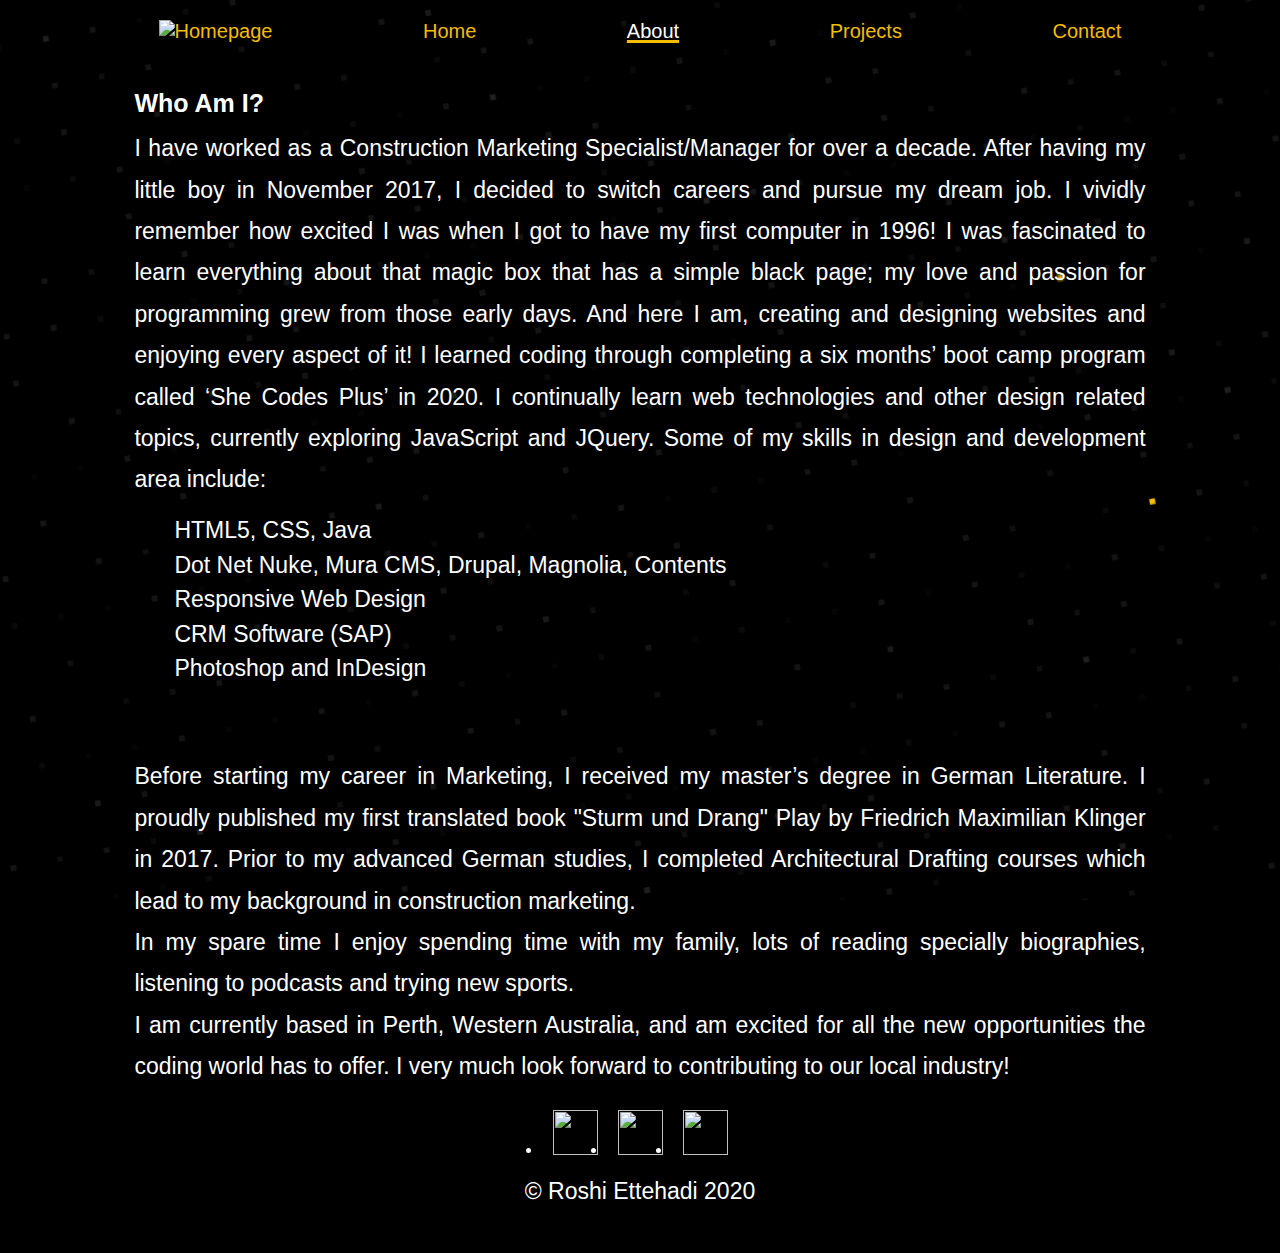
==== commit 8d62f3ed: "br" ====
--- a/About Me.html
+++ b/About Me.html
@@ -38,8 +38,7 @@
             <br>
             <br>
             <p style="line-height: 1.8em;">Before starting my career in Marketing, I received my master’s degree in German Literature. I proudly published my first translated book "Sturm und Drang" Play by Friedrich Maximilian Klinger in 2017. Prior to my advanced German studies, I completed Architectural Drafting courses which lead to my background in construction marketing.<br>
-            In my spare time I enjoy spending time with my family, lots of reading specially biographies, listening to podcasts and trying new sports (surfing, anyone?).
-            I am currently based in Perth, Western Australia, and am excited for all the new opportunities the coding world has to offer. I very much look forward to contributing to our local industry!
+            In my spare time I enjoy spending time with my family, lots of reading specially biographies, listening to podcasts and trying new sports.<br>I am currently based in Perth, Western Australia, and am excited for all the new opportunities the coding world has to offer. I very much look forward to contributing to our local industry!
             </p>
         </div>
         <footer id="footer1">
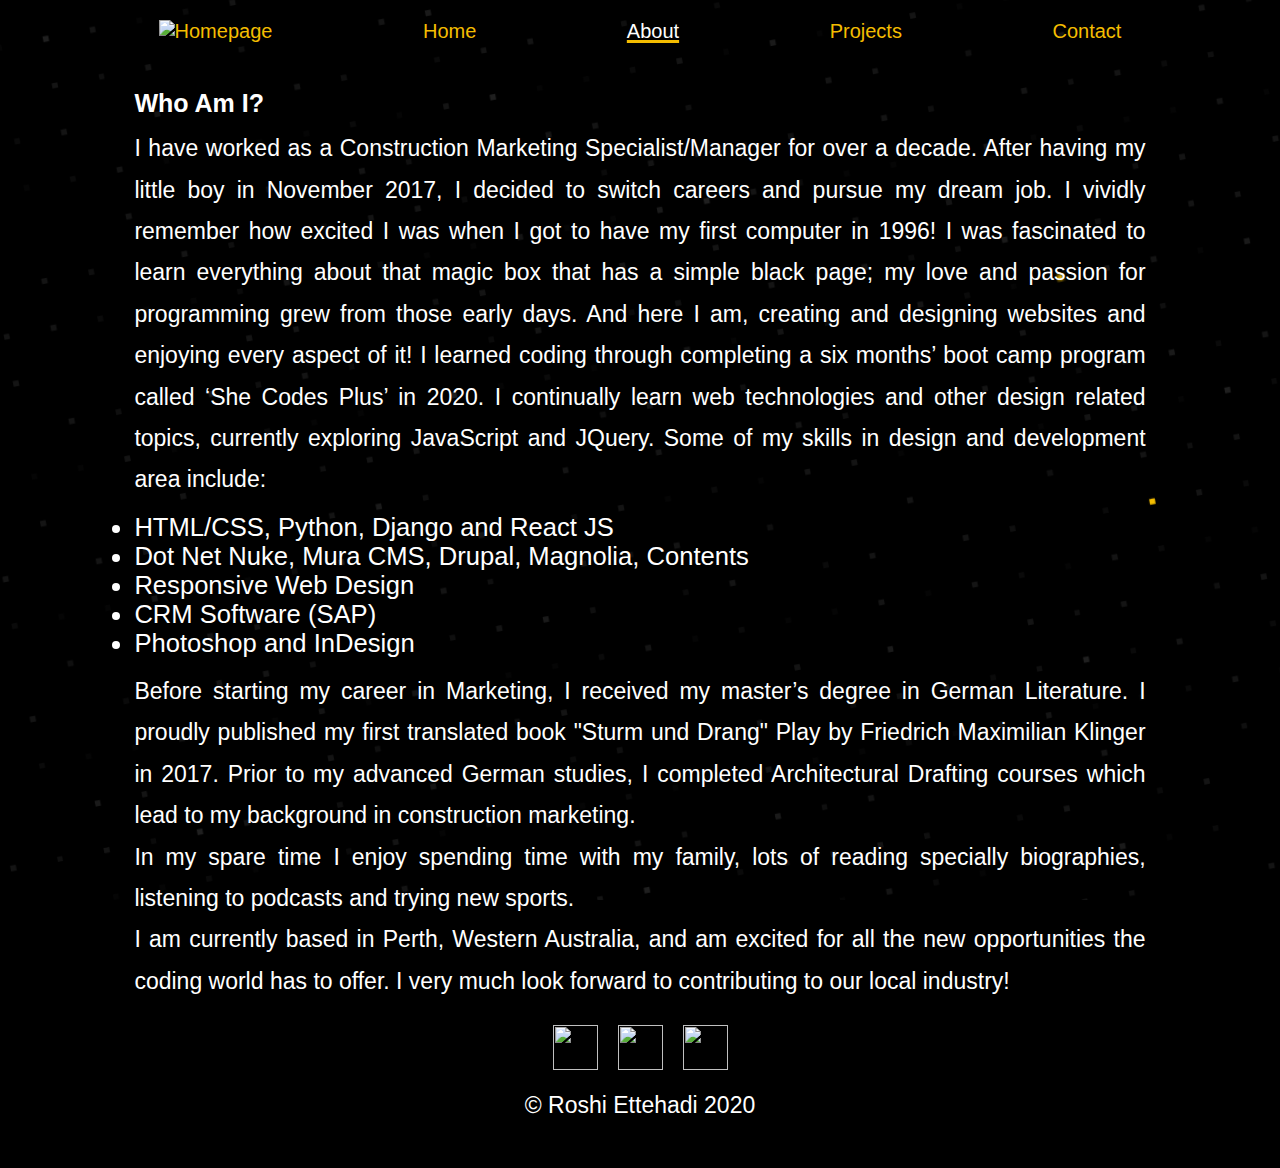
==== commit 8db81521: "About Me" ====
--- a/About Me.html
+++ b/About Me.html
@@ -26,23 +26,19 @@
             <p style="line-height: 1.8em;">I have worked as a Construction Marketing Specialist/Manager for over a decade. After having my little boy in November 2017, I decided to switch careers and pursue my dream job.
             I vividly remember how excited I was when I got to have my first computer in 1996! I was fascinated to learn everything about that magic box that has a simple black page; my love and passion for programming grew from those early days. And here I am, creating and designing websites and enjoying every aspect of it!  
             I learned coding through completing a six months’ boot camp program called ‘She Codes Plus’ in 2020. I continually learn web technologies and other design related topics, currently exploring JavaScript and JQuery. Some of my skills in design and development area include:</p>
-                        <div id="list">
-                            <ul>
-                                <ol>HTML5, CSS, Java </ol>
-                                <ol>Dot Net Nuke, Mura CMS, Drupal, Magnolia, Contents</ol>
-                                <ol>Responsive Web Design</ol>
-                                <ol>CRM Software (SAP)</ol>
-                                <ol>Photoshop and InDesign</ol>
-                            </ul>    
-                        </div>
-            <br>
-            <br>
+                <ul class="b">
+                    <li>HTML/CSS, Python, Django and React JS </li>
+                    <li>Dot Net Nuke, Mura CMS, Drupal, Magnolia, Contents</li>
+                    <li>Responsive Web Design</li>
+                    <li>CRM Software (SAP)</li>
+                    <li>Photoshop and InDesign</li>
+                </ul>            
             <p style="line-height: 1.8em;">Before starting my career in Marketing, I received my master’s degree in German Literature. I proudly published my first translated book "Sturm und Drang" Play by Friedrich Maximilian Klinger in 2017. Prior to my advanced German studies, I completed Architectural Drafting courses which lead to my background in construction marketing.<br>
             In my spare time I enjoy spending time with my family, lots of reading specially biographies, listening to podcasts and trying new sports.<br>I am currently based in Perth, Western Australia, and am excited for all the new opportunities the coding world has to offer. I very much look forward to contributing to our local industry!
             </p>
         </div>
         <footer id="footer1">
-            <ul id= "socials">
+            <ul style="list-style-type:none;" id= "socials">
                 <li><a href ="https://www.linkedin.com/in/roshi-ettehadi-7222a7119/?originalSubdomain=au" alt ="Linkedin."> <img src="images/linkedin.png"></a>
                 </li>
                 <li><a href="https://github.com/RoshiEttehadi" alt="Github"> <img src="images/github.png"></a></li>
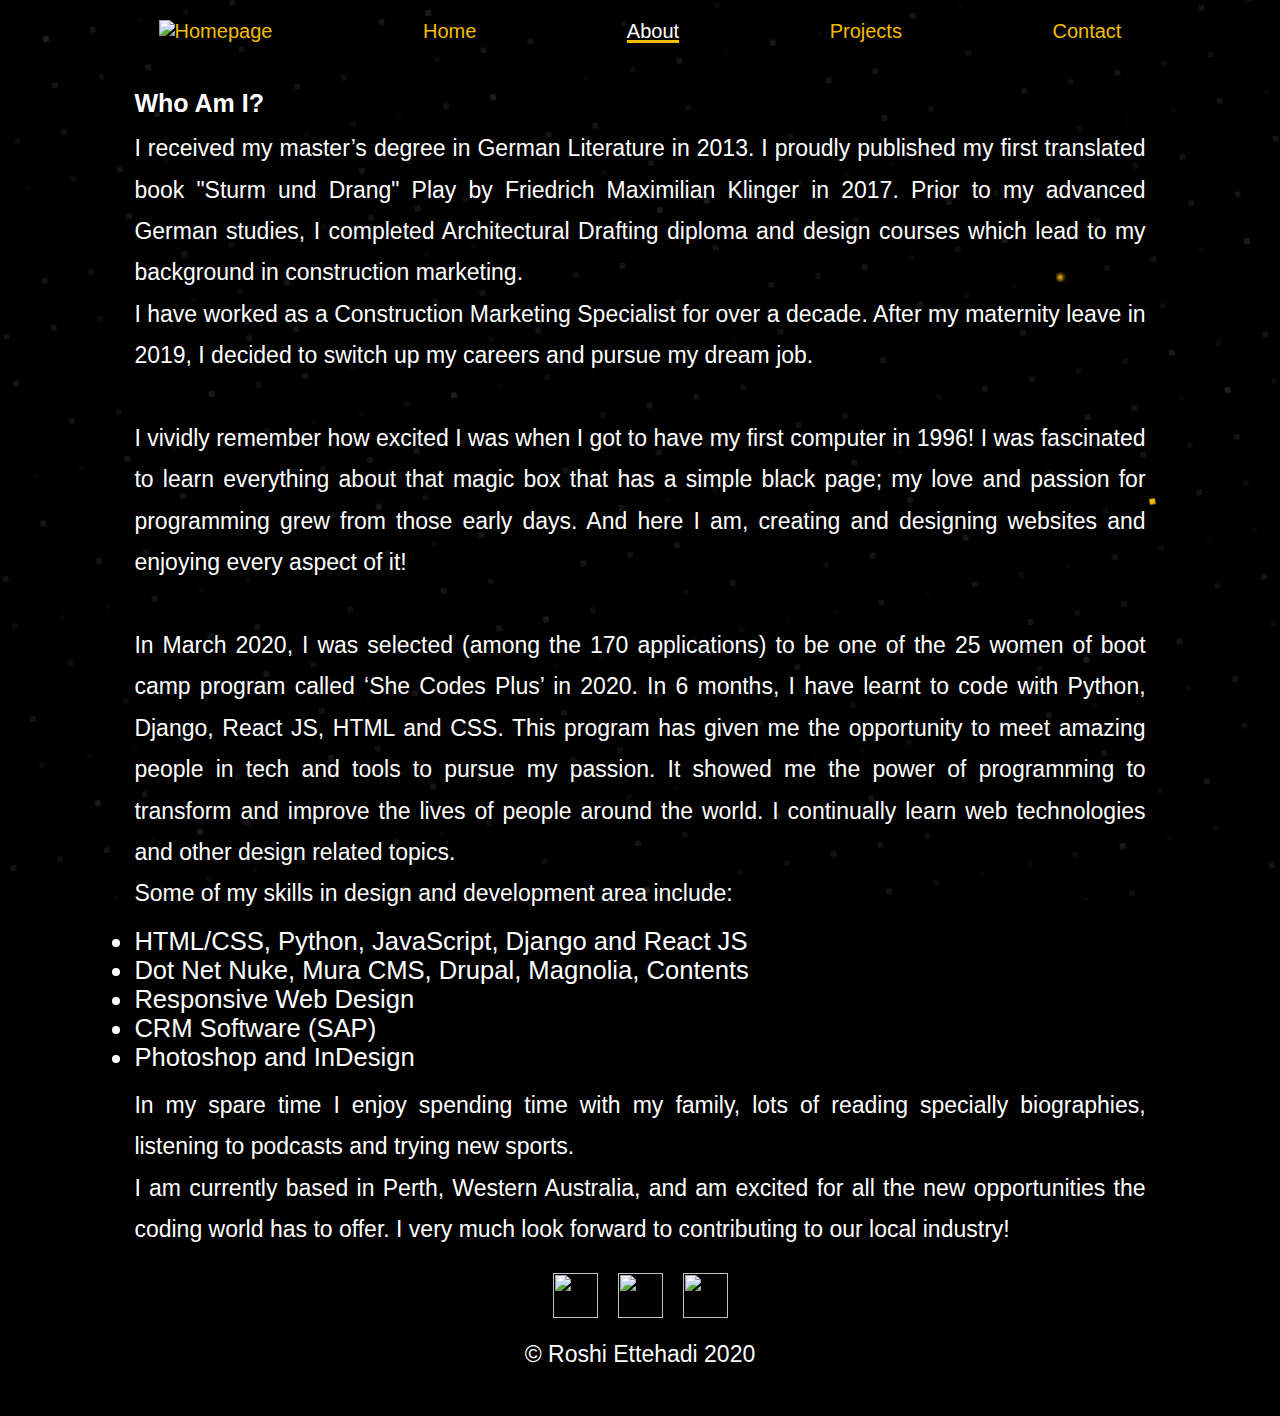
==== commit 6e869296: "Updated About Me" ====
--- a/About Me.html
+++ b/About Me.html
@@ -23,17 +23,20 @@
         </nav>
         <div id="Wrapper1">
             <h4> Who Am I?</h4>
-            <p style="line-height: 1.8em;">I have worked as a Construction Marketing Specialist/Manager for over a decade. After having my little boy in November 2017, I decided to switch careers and pursue my dream job.
-            I vividly remember how excited I was when I got to have my first computer in 1996! I was fascinated to learn everything about that magic box that has a simple black page; my love and passion for programming grew from those early days. And here I am, creating and designing websites and enjoying every aspect of it!  
-            I learned coding through completing a six months’ boot camp program called ‘She Codes Plus’ in 2020. I continually learn web technologies and other design related topics, currently exploring JavaScript and JQuery. Some of my skills in design and development area include:</p>
+            <p style="line-height: 1.8em;">I received my master’s degree in German Literature in 2013. I proudly published my first translated book "Sturm und Drang" Play by Friedrich Maximilian Klinger in 2017. Prior to my advanced German studies, I completed Architectural Drafting diploma and design courses which lead to my background in construction marketing.<br>I have worked as a Construction Marketing Specialist for over a decade. After my maternity leave in 2019, I decided to switch up my careers and pursue my dream job.
+            <br><br>I vividly remember how excited I was when I got to have my first computer in 1996! I was fascinated to learn everything about that magic box that has a simple black page; my love and passion for programming grew from those early days. And here I am, creating and designing websites and enjoying every aspect of it!  
+            <br>
+            <br>In March 2020, I was selected (among the 170 applications) to be one of the 25 women of boot camp program called ‘She Codes Plus’ in 2020.
+            In 6 months, I have learnt to code with Python, Django, React JS, HTML and CSS. This program has given me the opportunity to meet amazing people in tech and tools to pursue my passion. It showed me the power of programming to transform and improve the lives of people around the world.
+            I continually learn web technologies and other design related topics. <br>Some of my skills in design and development area include:</p>
                 <ul class="b">
-                    <li>HTML/CSS, Python, Django and React JS </li>
+                    <li>HTML/CSS, Python, JavaScript, Django and React JS </li>
                     <li>Dot Net Nuke, Mura CMS, Drupal, Magnolia, Contents</li>
                     <li>Responsive Web Design</li>
                     <li>CRM Software (SAP)</li>
                     <li>Photoshop and InDesign</li>
                 </ul>            
-            <p style="line-height: 1.8em;">Before starting my career in Marketing, I received my master’s degree in German Literature. I proudly published my first translated book "Sturm und Drang" Play by Friedrich Maximilian Klinger in 2017. Prior to my advanced German studies, I completed Architectural Drafting courses which lead to my background in construction marketing.<br>
+            <p style="line-height: 1.8em;">
             In my spare time I enjoy spending time with my family, lots of reading specially biographies, listening to podcasts and trying new sports.<br>I am currently based in Perth, Western Australia, and am excited for all the new opportunities the coding world has to offer. I very much look forward to contributing to our local industry!
             </p>
         </div>
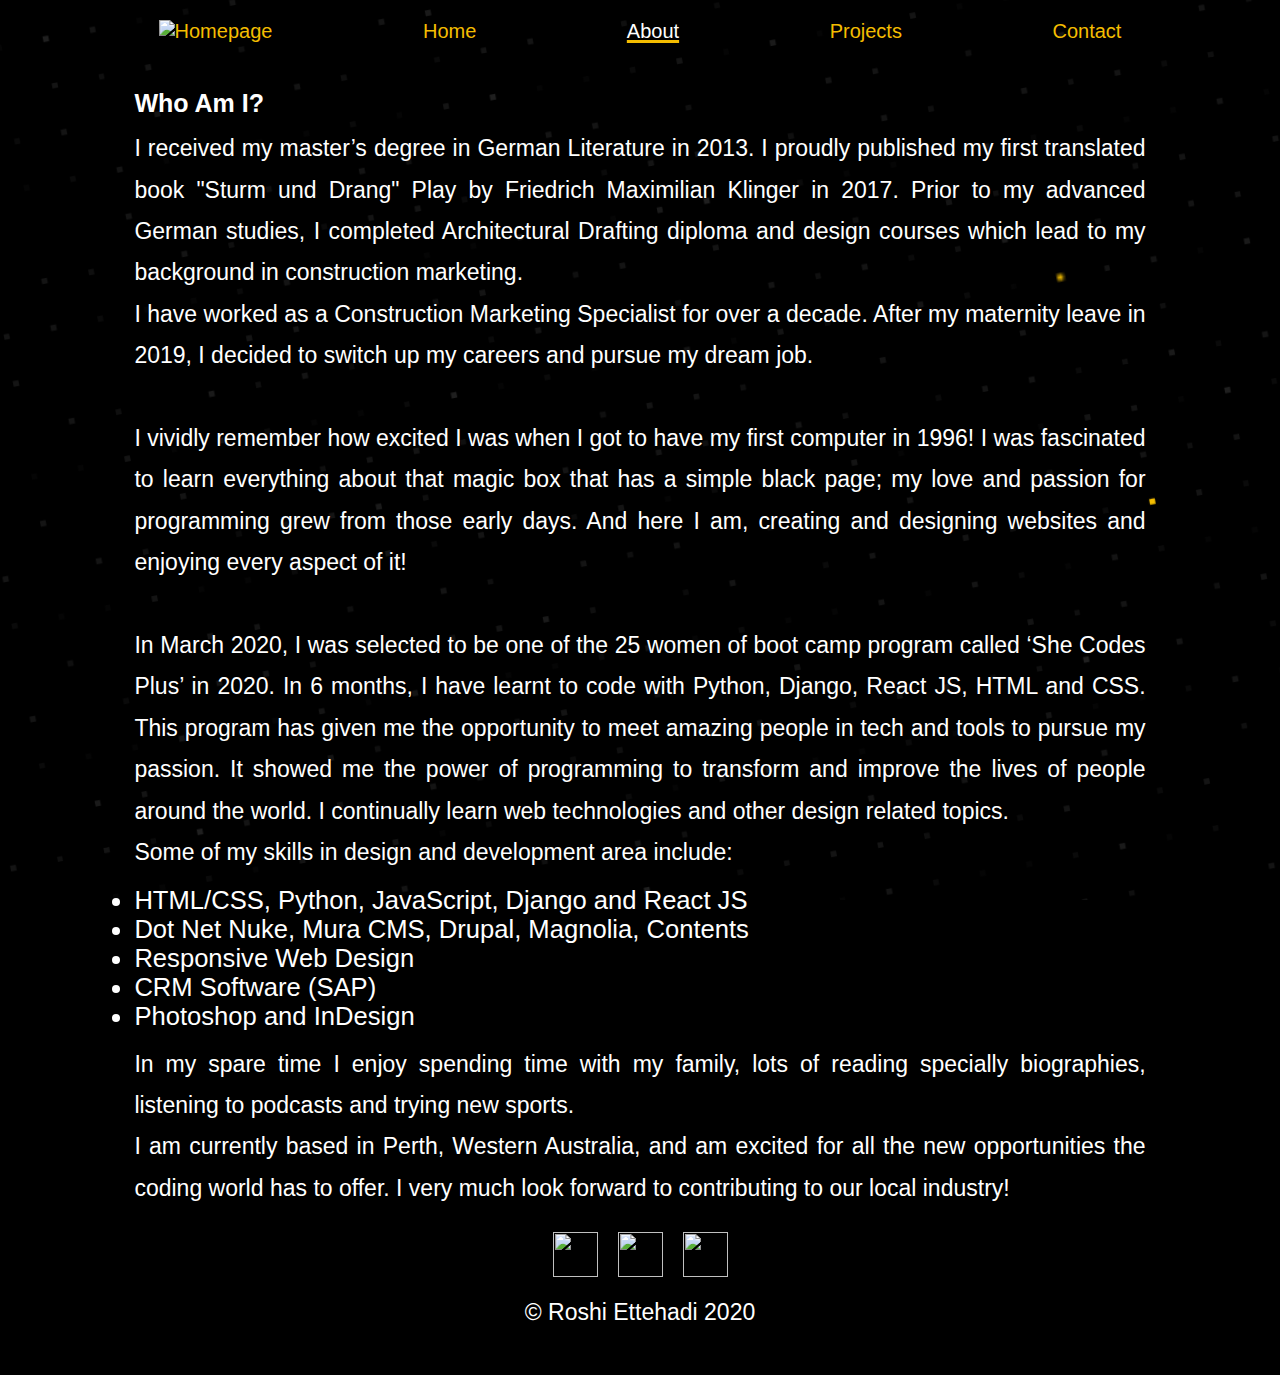
==== commit 809e9fcf: "a" ====
--- a/About Me.html
+++ b/About Me.html
@@ -26,7 +26,7 @@
             <p style="line-height: 1.8em;">I received my master’s degree in German Literature in 2013. I proudly published my first translated book "Sturm und Drang" Play by Friedrich Maximilian Klinger in 2017. Prior to my advanced German studies, I completed Architectural Drafting diploma and design courses which lead to my background in construction marketing.<br>I have worked as a Construction Marketing Specialist for over a decade. After my maternity leave in 2019, I decided to switch up my careers and pursue my dream job.
             <br><br>I vividly remember how excited I was when I got to have my first computer in 1996! I was fascinated to learn everything about that magic box that has a simple black page; my love and passion for programming grew from those early days. And here I am, creating and designing websites and enjoying every aspect of it!  
             <br>
-            <br>In March 2020, I was selected (among the 170 applications) to be one of the 25 women of boot camp program called ‘She Codes Plus’ in 2020.
+            <br>In March 2020, I was selected to be one of the 25 women of boot camp program called ‘She Codes Plus’ in 2020.
             In 6 months, I have learnt to code with Python, Django, React JS, HTML and CSS. This program has given me the opportunity to meet amazing people in tech and tools to pursue my passion. It showed me the power of programming to transform and improve the lives of people around the world.
             I continually learn web technologies and other design related topics. <br>Some of my skills in design and development area include:</p>
                 <ul class="b">
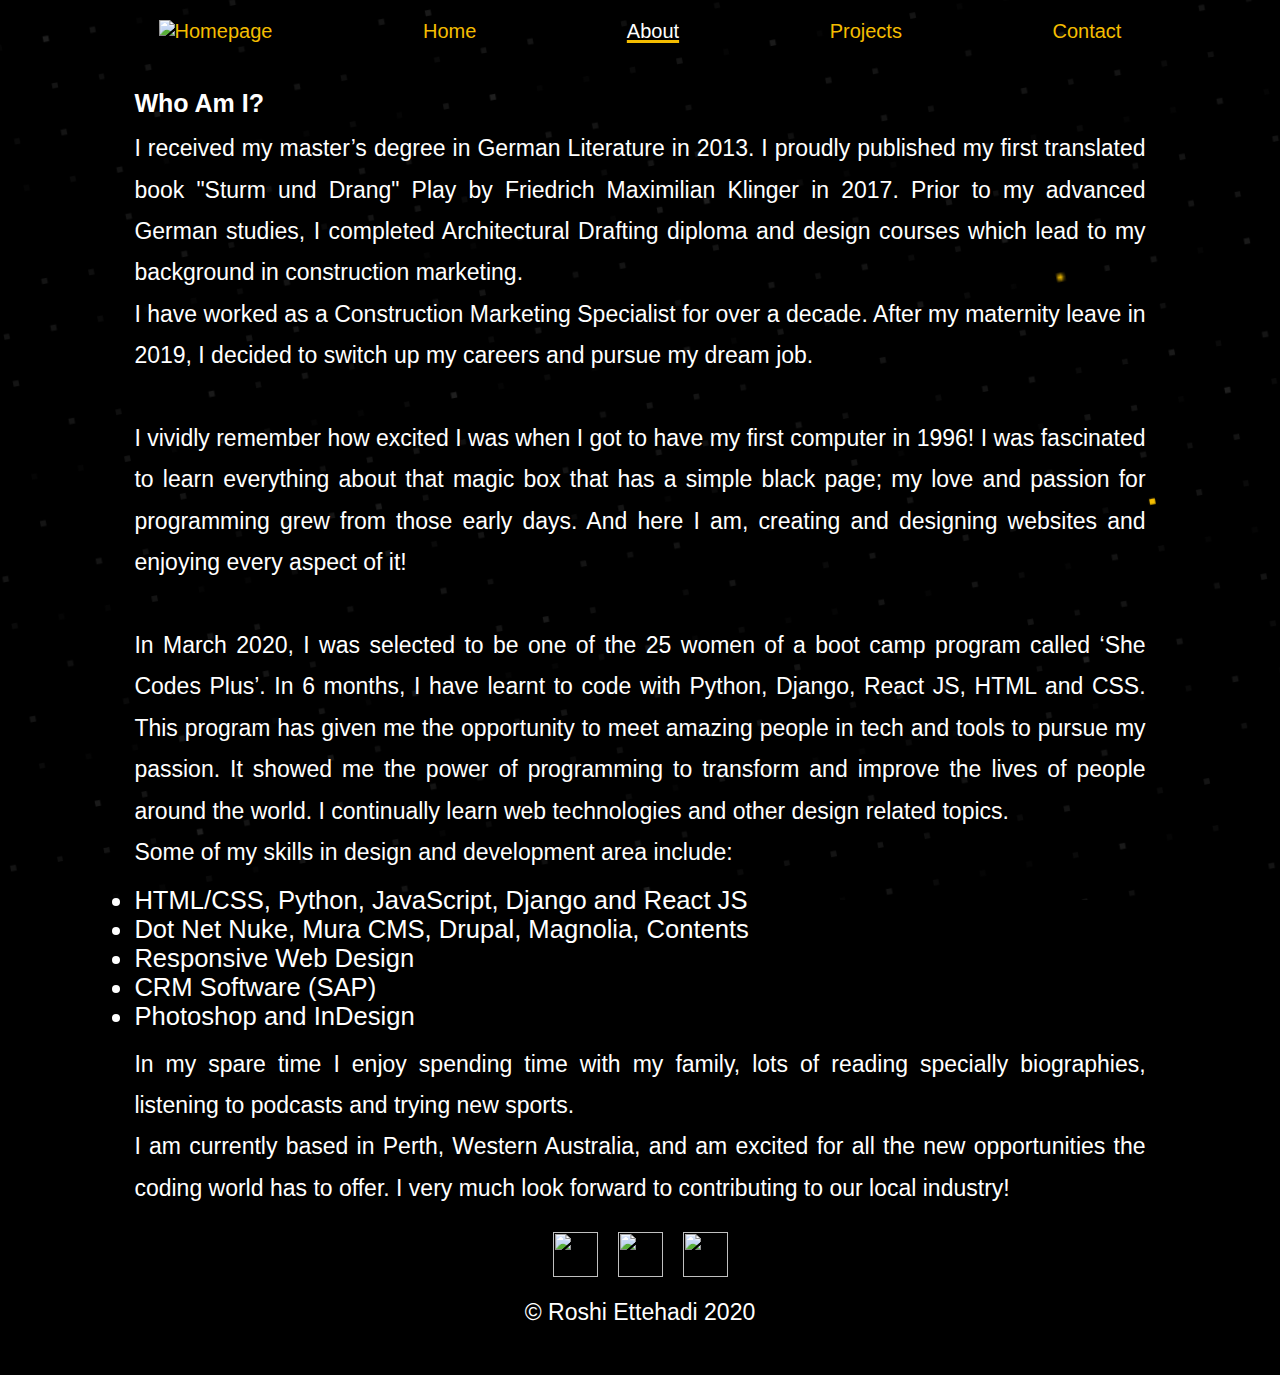
==== commit fcd63d5b: "update about me" ====
--- a/About Me.html
+++ b/About Me.html
@@ -26,7 +26,7 @@
             <p style="line-height: 1.8em;">I received my master’s degree in German Literature in 2013. I proudly published my first translated book "Sturm und Drang" Play by Friedrich Maximilian Klinger in 2017. Prior to my advanced German studies, I completed Architectural Drafting diploma and design courses which lead to my background in construction marketing.<br>I have worked as a Construction Marketing Specialist for over a decade. After my maternity leave in 2019, I decided to switch up my careers and pursue my dream job.
             <br><br>I vividly remember how excited I was when I got to have my first computer in 1996! I was fascinated to learn everything about that magic box that has a simple black page; my love and passion for programming grew from those early days. And here I am, creating and designing websites and enjoying every aspect of it!  
             <br>
-            <br>In March 2020, I was selected to be one of the 25 women of boot camp program called ‘She Codes Plus’ in 2020.
+            <br>In March 2020, I was selected to be one of the 25 women of a boot camp program called ‘She Codes Plus’.
             In 6 months, I have learnt to code with Python, Django, React JS, HTML and CSS. This program has given me the opportunity to meet amazing people in tech and tools to pursue my passion. It showed me the power of programming to transform and improve the lives of people around the world.
             I continually learn web technologies and other design related topics. <br>Some of my skills in design and development area include:</p>
                 <ul class="b">
